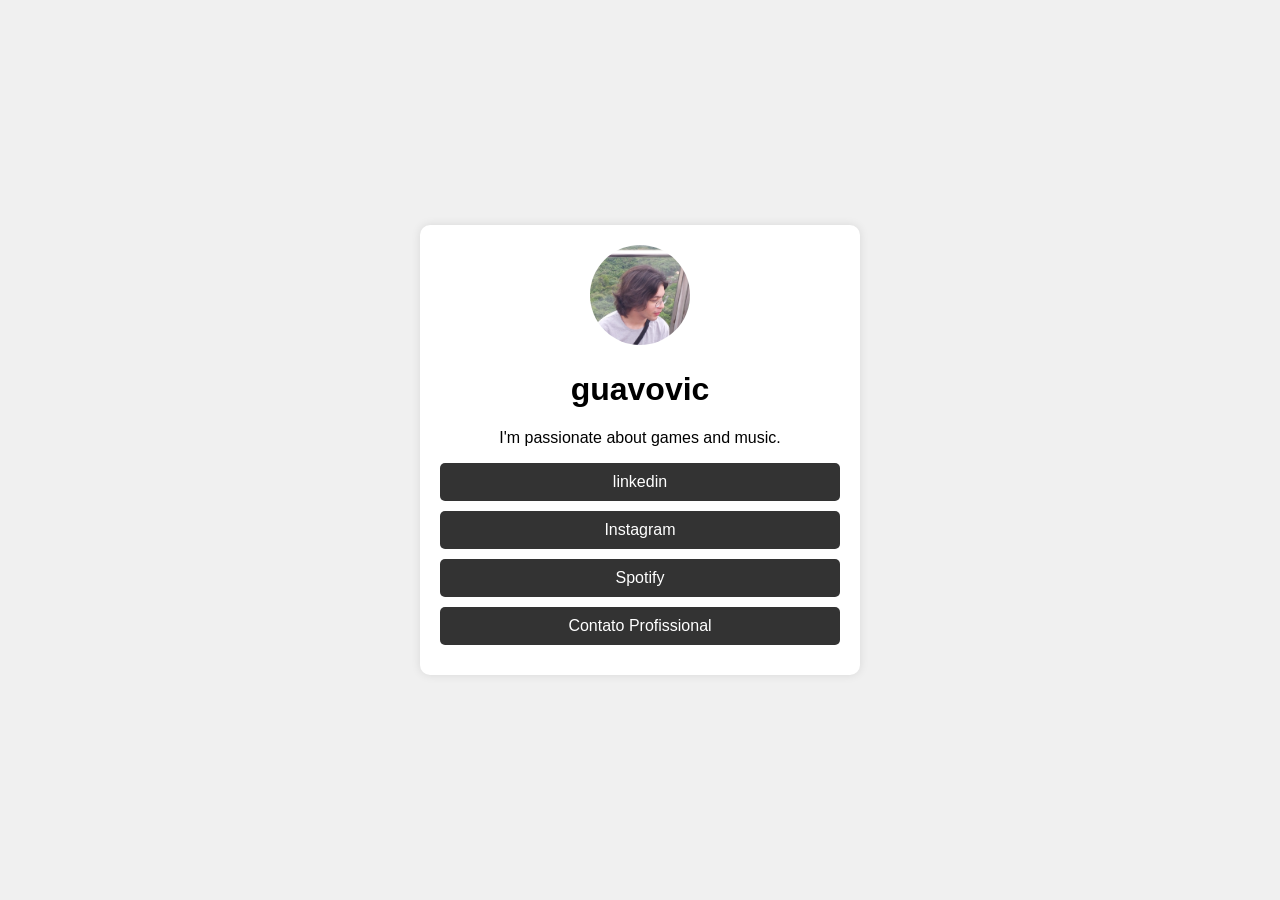
==== guavovic-personal/src/index.html @ 3372dca9 "Create project files" ====
<!DOCTYPE html>
<html lang="pt-BR">

<head>
    <meta charset="UTF-8">
    <meta name="viewport" content="width=device-width, initial-scale=1.0">
    <title>guavovic</title>
    <link rel="stylesheet" href="styles.css">
</head>

<body>
    <div class="container">
        <img src="/guavovic-personal/images/profile.jpg" alt="guavovic" class="profile-img">
        <h1>guavovic</h1>
        <p>I'm passionate about games and music.</p>

        <div class="links">
            <a href="https://www.linkedin.com/in/gustavo-victor/" target="_blank">linkedin</a>
            <a href="https://instagram.com/guavovic" target="_blank">Instagram</a>
            <a href="https://spotify.com/takwag" target="_blank">Spotify</a>
            <a href="mailto:contato@takwag.com">Contato Profissional</a>
        </div>
    </div>
</body>

</html>
---- guavovic-personal/src/styles.css ----
body {
    font-family: Arial, sans-serif;
    background-color: #f0f0f0;
    display: flex;
    justify-content: center;
    align-items: center;
    height: 100vh;
    margin: 0;
}

.container {
    background-color: white;
    padding: 20px;
    border-radius: 10px;
    box-shadow: 0 0 10px rgba(0,0,0,0.1);
    text-align: center;
    max-width: 400px;
    width: 100%;
}

.profile-img {
    border-radius: 50%;
    width: 100px;
    height: 100px;
    object-fit: cover;
}

.links a {
    display: block;
    margin: 10px 0;
    padding: 10px;
    background-color: #333;
    color: white;
    text-decoration: none;
    border-radius: 5px;
}

.links a:hover {
    background-color: #555;
}
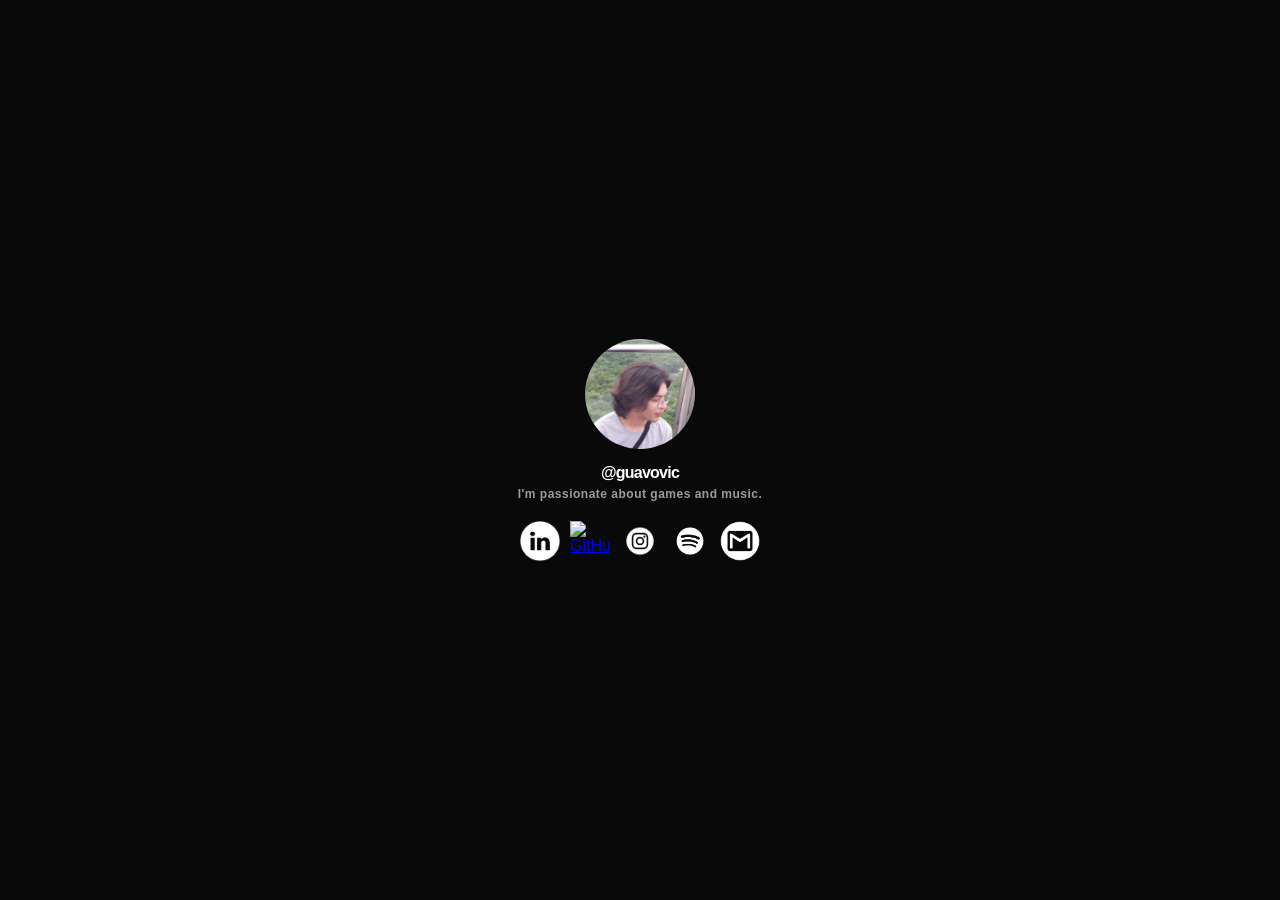
==== commit e5420d6a: "Create project" ====
--- a/guavovic-personal/src/index.html
+++ b/guavovic-personal/src/index.html
@@ -5,22 +5,43 @@
     <meta charset="UTF-8">
     <meta name="viewport" content="width=device-width, initial-scale=1.0">
     <title>guavovic</title>
-    <link rel="stylesheet" href="styles.css">
+    <link rel="stylesheet" href="css/styles.css">
 </head>
 
 <body>
+    <div class="background-gif"></div>
+    <div class="background-overlay"></div>
+    <div class="noise"></div>
+
     <div class="container">
-        <img src="/guavovic-personal/images/profile.jpg" alt="guavovic" class="profile-img">
-        <h1>guavovic</h1>
-        <p>I'm passionate about games and music.</p>
+        <div class="profile-block">
+            <img src="images/profile.png" alt="guavovic" class="profile-img" id="profile-img">
+            <h1 id="profile-title">@guavovic</h1>
+            <p id="profile-description">I'm passionate about games and music.</p>
+        </div>
+
+        <div class="spacer"></div>
 
         <div class="links">
-            <a href="https://www.linkedin.com/in/gustavo-victor/" target="_blank">linkedin</a>
-            <a href="https://instagram.com/guavovic" target="_blank">Instagram</a>
-            <a href="https://spotify.com/takwag" target="_blank">Spotify</a>
-            <a href="mailto:contato@takwag.com">Contato Profissional</a>
+            <a href="https://www.linkedin.com/in/gustavo-victor/" target="_blank">
+                <img src="images/icons/linkedin.png" alt="LinkedIn" class="icon">
+            </a>
+            <a href="https://github.com/guavovic" target="_blank">
+                <img src="images/icons/github.png" alt="GitHub" class="icon">
+            </a>
+            <a href="https://instagram.com/guavovic" target="_blank">
+                <img src="images/icons/instagram.png" alt="Instagram" class="icon">
+            </a>
+            <a href="https://spotify.com/guavovic" target="_blank">
+                <img src="images/icons/spotify.png" alt="Spotify" class="icon">
+            </a>
+            <a href="mailto:gustavopinheirocontact@gmail.com">
+                <img src="images/icons/email.png" alt="Email" class="icon">
+            </a>
         </div>
     </div>
+
+    <script src="js/script.js"></script>
 </body>
 
 </html>
--- a/guavovic-personal/src/css/styles.css
+++ b/guavovic-personal/src/css/styles.css
@@ -0,0 +1,151 @@
+body {
+    font-family: Arial, sans-serif;
+    background-color: #121212;
+    margin: 0;
+    height: 100vh;
+    overflow: hidden;
+    display: flex;
+    justify-content: center;
+    align-items: center;
+    position: relative;
+}
+
+.background-gif {
+    position: fixed;
+    top: 0;
+    left: 0;
+    width: 100%;
+    height: 100%;
+    background: url('videos/backgroundvideo.gif');
+    filter: blur(8px);
+    border-radius: 10px; /* Ajuste conforme necessário */
+    z-index: -1;
+}
+
+.background-overlay {
+    position: absolute;
+    top: 0;
+    left: 0;
+    width: 100%;
+    height: 100%;
+    background-color: rgba(0, 0, 0, 0.5);
+    z-index: 1;
+}
+
+.noise {
+    position: absolute;
+    top: 0;
+    left: 0;
+    width: 100%;
+    height: 100%;
+    background: url("images/noise.png");
+    opacity: 0.2;
+    pointer-events: none;
+    z-index: 2;
+}
+
+.container {
+    background-color: rgba(0, 0, 0, 0);
+    padding: 20px;
+    border-radius: 10px;
+    box-shadow: 0 0 10px rgba(0, 0, 0, 0);
+    text-align: center;
+    max-width: 400px;
+    width: 100%;
+    position: relative;
+    z-index: 3;
+    display: flex;
+    flex-direction: column;
+    align-items: center;
+    justify-content: center;
+}
+
+.profile-block {
+    display: flex;
+    flex-direction: column;
+    align-items: center;
+}
+
+.profile-img {
+    border-radius: 50%;
+    width: 110px;
+    height: 110px;
+    object-fit: cover;
+    border: 0px solid #333;
+    margin-bottom: 10px;
+    cursor: pointer;
+    transition: transform 0.5s ease-out;
+}
+
+.profile-img.gelatine-animation,
+h1.gelatine-animation,
+p.gelatine-animation {
+    animation: gelatine 0.5s ease-out;
+}
+
+h1 {
+    color: #fff;
+    margin: 5px 0;
+    font-size: 16px;
+    font-weight: bold;
+    letter-spacing: -0.75px;
+    cursor: pointer;
+    transition: transform 0.5s ease-out;
+}
+
+p {
+    color: #9c9c9c;
+    margin: 0px 0;
+    font-size: 12px;
+    font-weight: bold;
+    letter-spacing: 0.5px;
+    cursor: pointer;
+    transition: transform 0.5s ease-out;
+}
+
+.links {
+    display: flex;
+    flex-direction: row;
+    align-items: center;
+    justify-content: center;
+    gap: 10px;
+    margin-top: 0px;
+}
+
+.links a {
+    display: flex;
+    align-items: center;
+    justify-content: center;
+    width: 40px;
+    height: 40px;
+    border-radius: 50%;
+    background-color: rgba(0, 0, 0, 0);
+    transition: background-color 0.3s ease, transform 0.5s ease-out;
+}
+
+.links .icon {
+    width: 100%;
+    height: 100%;
+    max-width: 100%;
+    max-height: 100%;
+    object-fit: contain;
+}
+
+@keyframes gelatine {
+    0%, 100% { transform: scale(1); }
+    25% { transform: scale(0.9, 1.1); }
+    50% { transform: scale(1.1, 0.9); }
+    75% { transform: scale(0.95, 1.05); }
+}
+
+@keyframes swing {
+    20% { transform: rotate(15deg); }
+    40% { transform: rotate(-10deg); }
+    60% { transform: rotate(5deg); }
+    80% { transform: rotate(-5deg); }
+    100% { transform: rotate(0deg); }
+}
+
+.spacer {
+    height: 20px;
+}
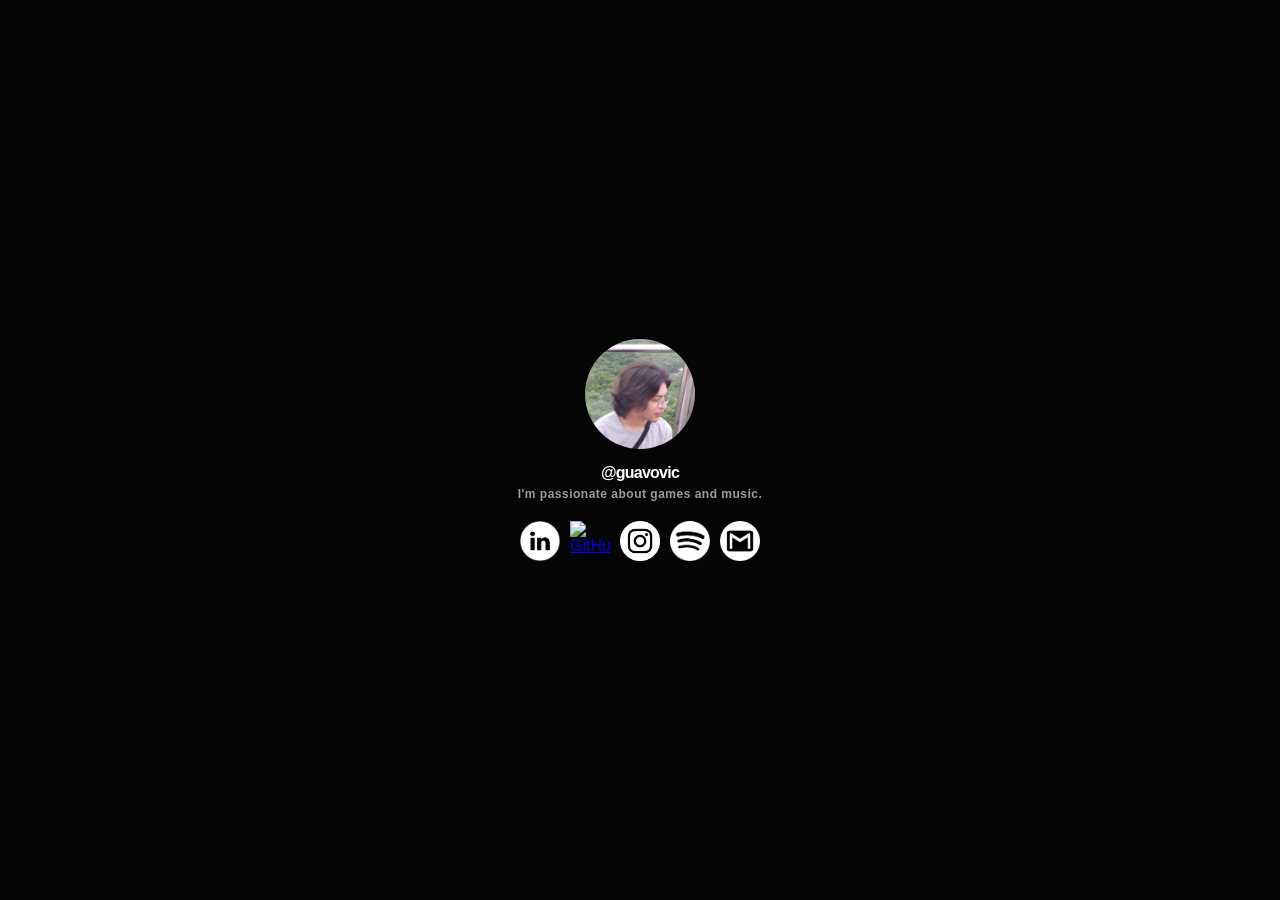
==== commit 089ac09c: "Fix background" ====
--- a/guavovic-personal/src/index.html
+++ b/guavovic-personal/src/index.html
@@ -10,10 +10,12 @@
 
 <body>
     <div class="background-gif"></div>
+
+    <div class="background-noise-gif"></div>
+
     <div class="background-overlay"></div>
-    <div class="noise"></div>
 
-    <div class="container">
+    <div class="profile-container">
         <div class="profile-block">
             <img src="images/profile.png" alt="guavovic" class="profile-img" id="profile-img">
             <h1 id="profile-title">@guavovic</h1>
@@ -23,25 +25,31 @@
         <div class="spacer"></div>
 
         <div class="links">
-            <a href="https://www.linkedin.com/in/gustavo-victor/" target="_blank">
+            <a id="linkedin-link" target="_blank">
                 <img src="images/icons/linkedin.png" alt="LinkedIn" class="icon">
             </a>
-            <a href="https://github.com/guavovic" target="_blank">
+            <a id="github-link" target="_blank">
                 <img src="images/icons/github.png" alt="GitHub" class="icon">
             </a>
-            <a href="https://instagram.com/guavovic" target="_blank">
+            <a id="instagram-link" target="_blank">
                 <img src="images/icons/instagram.png" alt="Instagram" class="icon">
             </a>
-            <a href="https://spotify.com/guavovic" target="_blank">
+            <a id="spotify-link" target="_blank">
                 <img src="images/icons/spotify.png" alt="Spotify" class="icon">
             </a>
-            <a href="mailto:gustavopinheirocontact@gmail.com">
+            <a id="email-link">
                 <img src="images/icons/email.png" alt="Email" class="icon">
             </a>
         </div>
     </div>
 
-    <script src="js/script.js"></script>
+    <!-- <div class="spotify-player">
+        <iframe style="border-radius:12px" src="https://open.spotify.com/embed/playlist/2CvLS4etYRffqVvJivPnrC?utm_source=generator&theme=0" width="400" height="152" frameBorder="0" allowfullscreen="" allow="autoplay; clipboard-write; encrypted-media; fullscreen; picture-in-picture" loading="lazy"></iframe>
+    </div>  -->
+     
+    <script src="js/links.js"></script>
+    <script src="js/button-animations.js"></script>
+    <script src="js/background-parallax.js"></script>
 </body>
 
 </html>
--- a/guavovic-personal/src/css/styles.css
+++ b/guavovic-personal/src/css/styles.css
@@ -11,15 +11,29 @@
 }
 
 .background-gif {
-    position: fixed;
+    position: absolute;
+    top: 0%;
+    left: 0%;
+    width: 100%;
+    height: 100%; 
+    background-image: url('../videos/dj-dachshund-background.gif');
+    background-size: cover;
+    background-repeat: repeat;
+    filter: blur(8px);
+    z-index: 0;
+}
+
+.background-noise-gif {
+    position: absolute;
     top: 0;
     left: 0;
     width: 100%;
     height: 100%;
-    background: url('videos/backgroundvideo.gif');
-    filter: blur(8px);
-    border-radius: 10px; /* Ajuste conforme necessário */
-    z-index: -1;
+    background-image: url('../videos/noise.gif');
+    background-size: cover;
+    opacity: 0.0;
+    pointer-events: none;
+    z-index: 1;
 }
 
 .background-overlay {
@@ -28,32 +42,20 @@
     left: 0;
     width: 100%;
     height: 100%;
-    background-color: rgba(0, 0, 0, 0.5);
-    z-index: 1;
-}
-
-.noise {
-    position: absolute;
-    top: 0;
-    left: 0;
-    width: 100%;
-    height: 100%;
-    background: url("images/noise.png");
-    opacity: 0.2;
+    background-color: rgba(0, 0, 0, 0.75);
     pointer-events: none;
     z-index: 2;
 }
 
-.container {
+.profile-container {
     background-color: rgba(0, 0, 0, 0);
     padding: 20px;
     border-radius: 10px;
-    box-shadow: 0 0 10px rgba(0, 0, 0, 0);
     text-align: center;
     max-width: 400px;
     width: 100%;
     position: relative;
-    z-index: 3;
+    z-index: 2;
     display: flex;
     flex-direction: column;
     align-items: center;
@@ -149,3 +151,10 @@
 .spacer {
     height: 20px;
 }
+
+.spotify-player {
+    position: absolute;
+    left: 20px;
+    bottom: 20px;
+    z-index: 999; 
+}
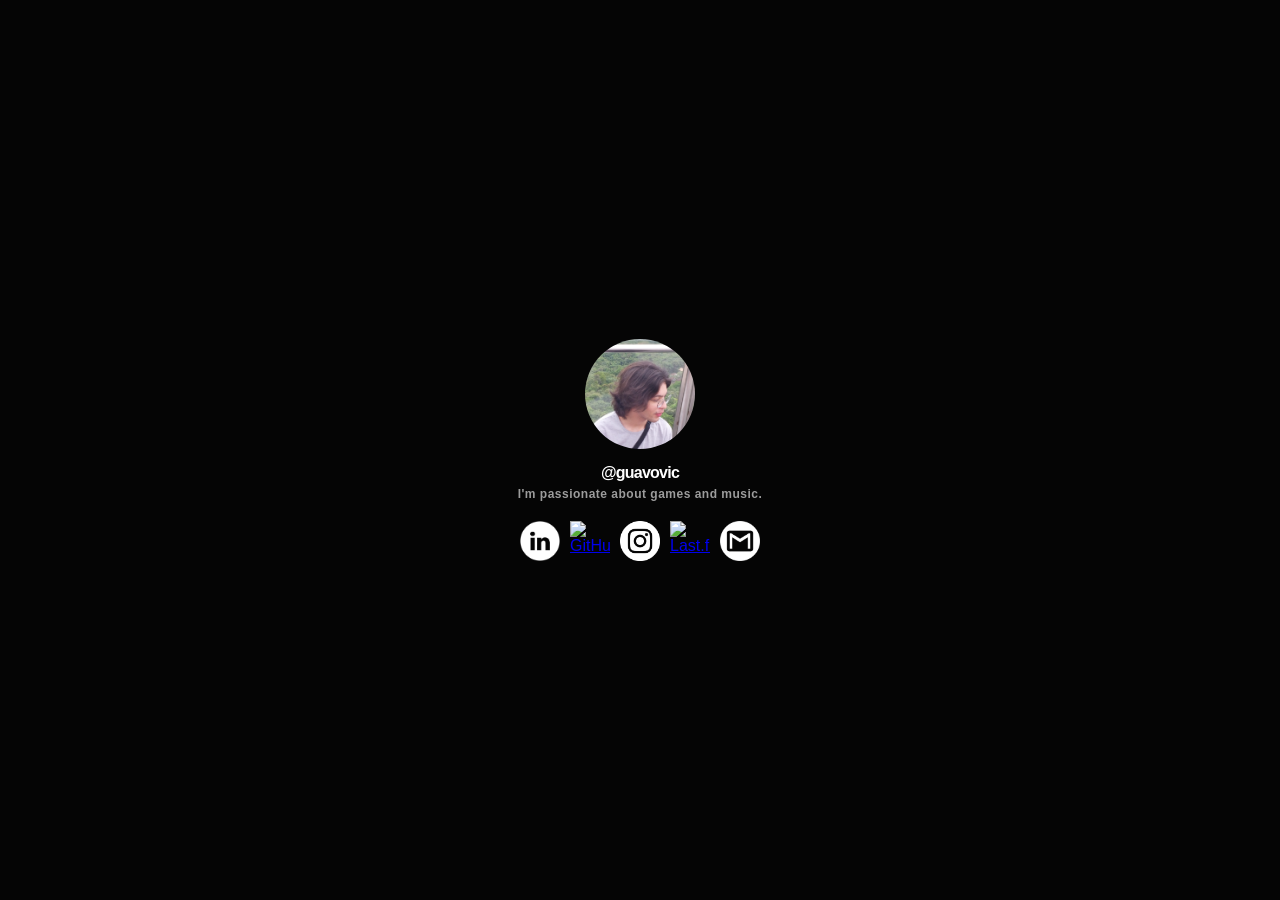
==== commit eec8af3d: "feat: replace Spotify link with Last.fm" ====
--- a/guavovic-personal/src/index.html
+++ b/guavovic-personal/src/index.html
@@ -34,8 +34,8 @@
             <a id="instagram-link" target="_blank">
                 <img src="images/icons/instagram.png" alt="Instagram" class="icon">
             </a>
-            <a id="spotify-link" target="_blank">
-                <img src="images/icons/spotify.png" alt="Spotify" class="icon">
+            <a id="lastfm-link" target="_blank">
+                <img src="images/icons/lastfm.png" alt="Last.fm" class="icon">
             </a>
             <a id="email-link">
                 <img src="images/icons/email.png" alt="Email" class="icon">
@@ -52,4 +52,4 @@
     <script src="js/background-parallax.js"></script>
 </body>
 
-</html>+</html>
